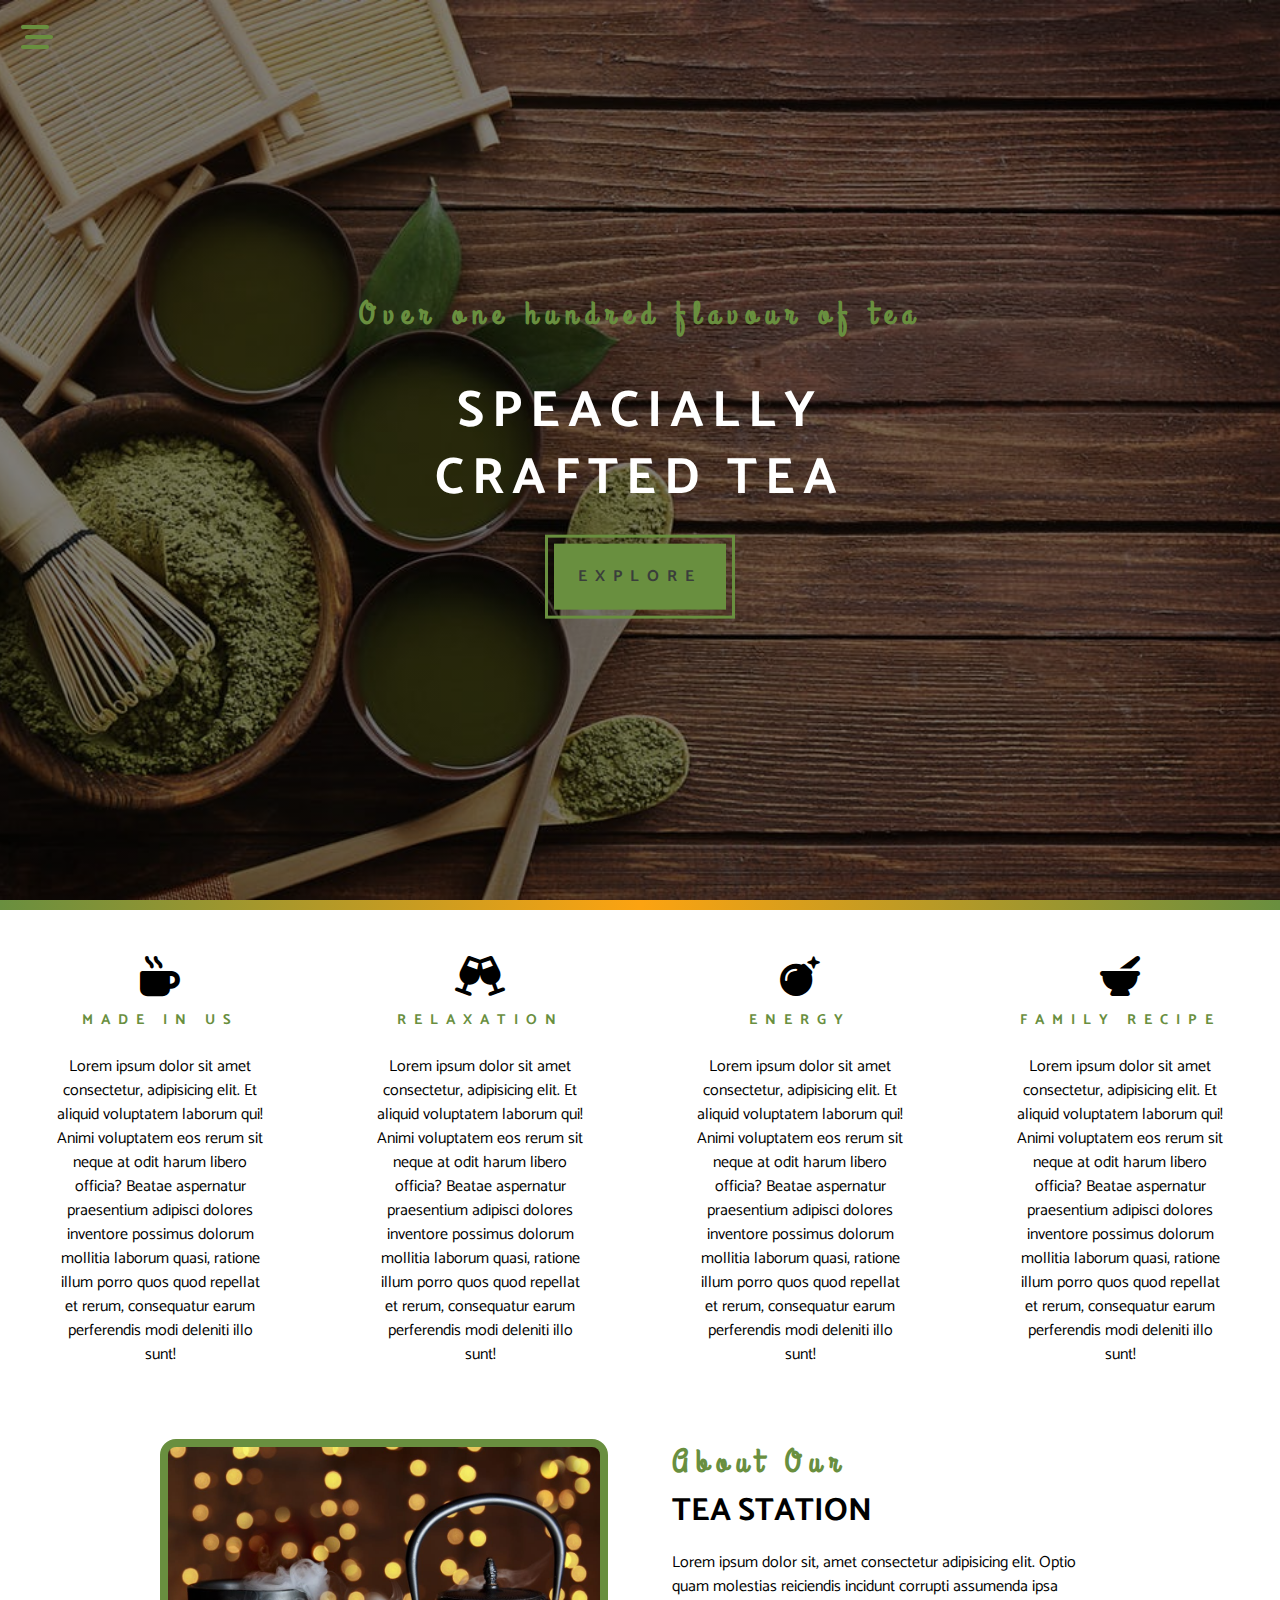
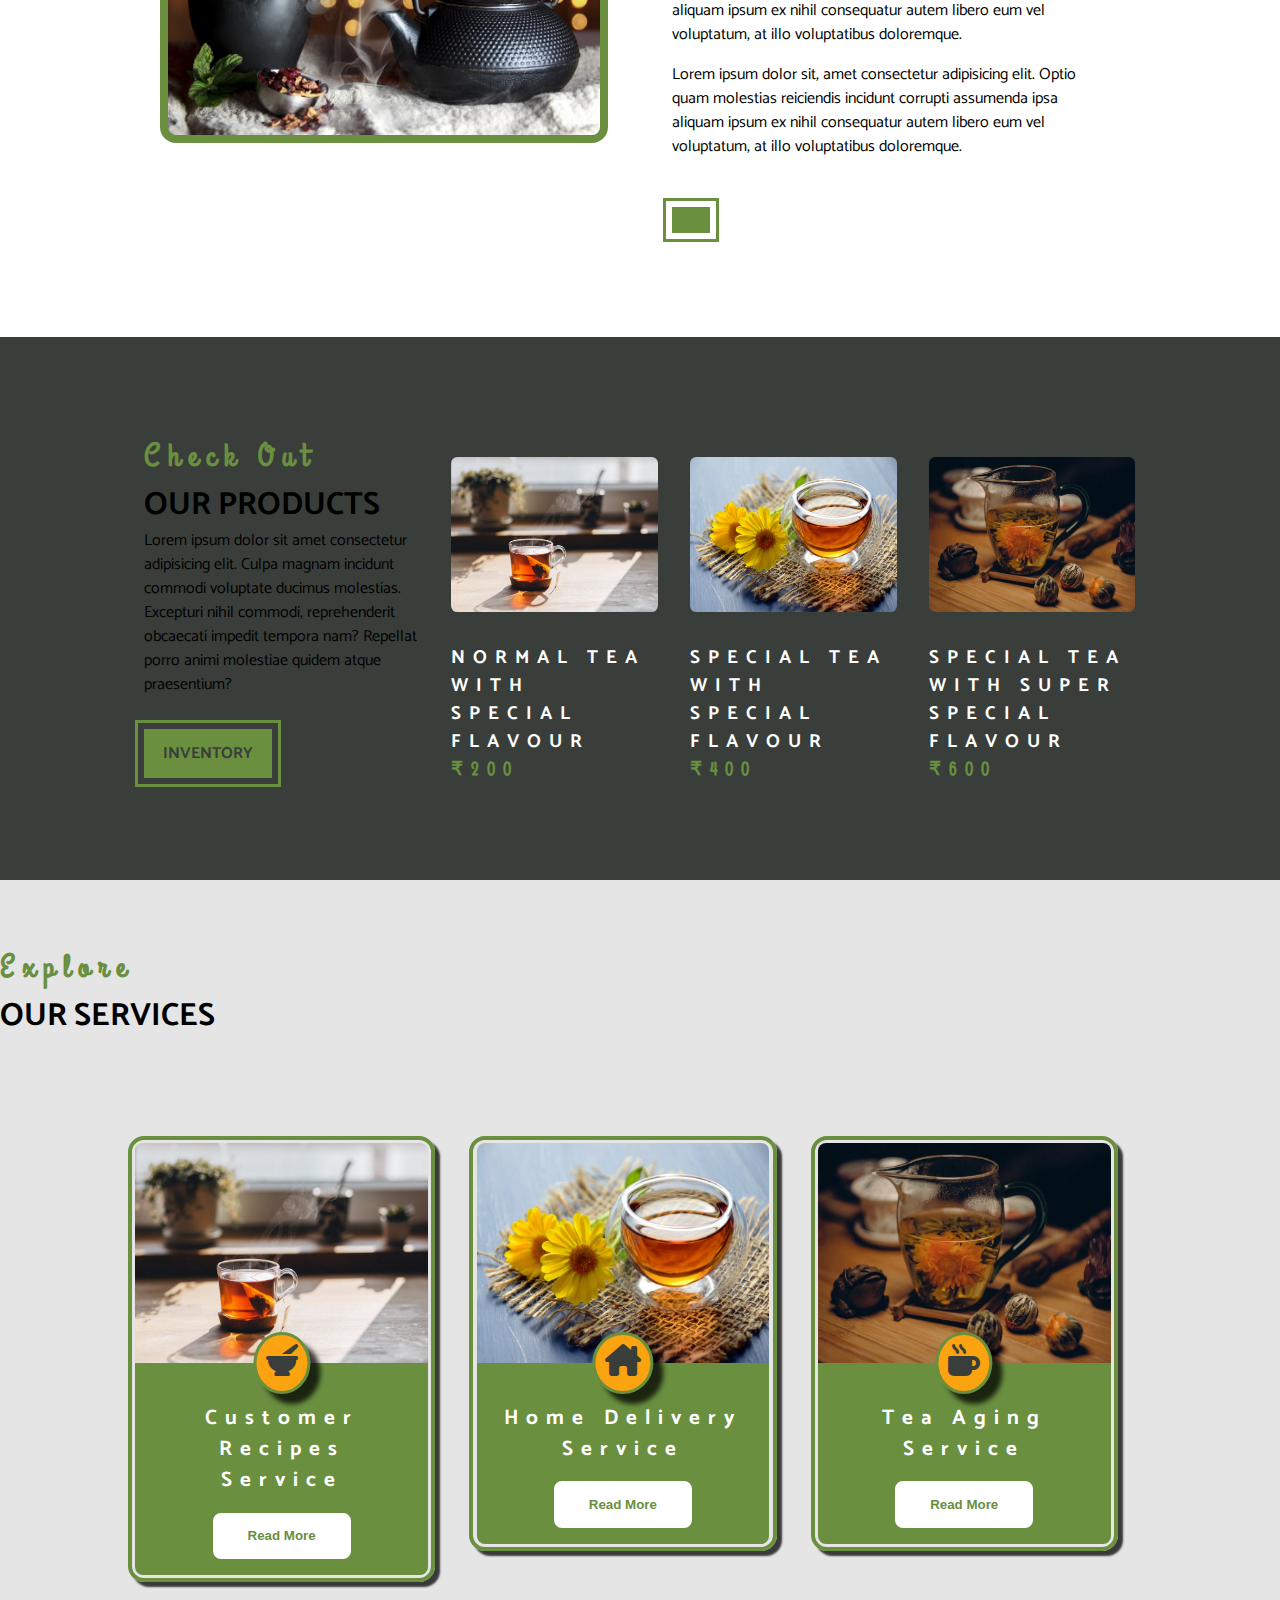
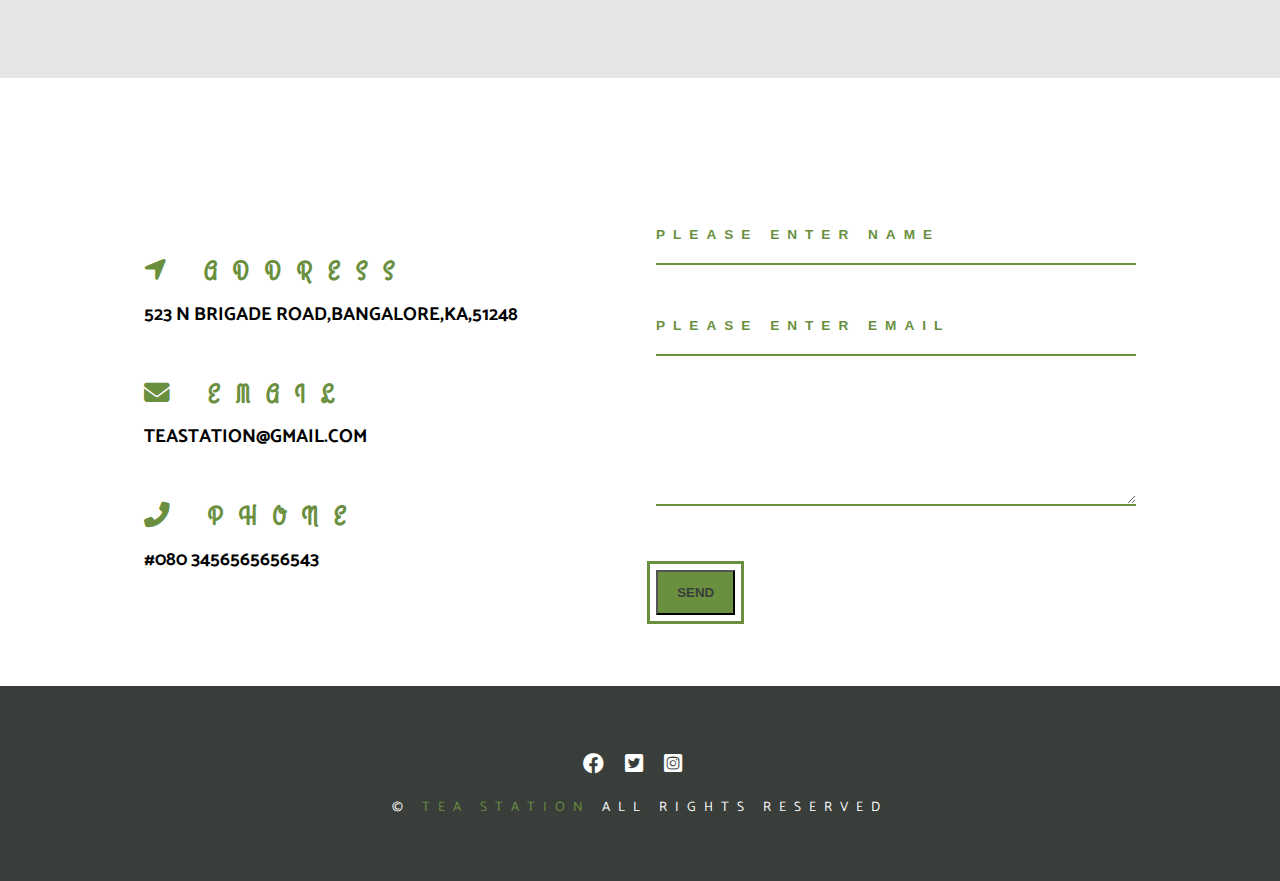
==== index.html @ 54a0109d "final_project" ====
<!DOCTYPE html>
<html lang="en">
<head>
    <meta charset="UTF-8">
    <meta http-equiv="X-UA-Compatible" content="IE=edge">
    <meta name="viewport" content="width=device-width, initial-scale=1.0">
    <title>Tea Station</title>
    <link rel="stylesheet" href="./styles.css">
    <!-- font awesome -->
    <link rel="stylesheet" href="./fontawesome-free-6.2.1-web/css/all.css">
</head>
<body>
    <!-- navigation button -->
    <span class="nav-btn" id="nav-btn">
        <i class="fa-sharp fa-solid fa-bars-staggered"></i>
    </span>

    <!-- navigation bar -->
    <nav class="navbar" id="navbar">
        <div class="navbar-header">
            <span class="nav-close" id="nav-close">
                <i class="fas fa-times"></i>
            </span>
        </div>
        <ul class="nav-items">
            <li><a href="./index.html" class="nav-link">home</a></li>
            <li><a href="./skills.html" class="nav-link">skills</a></li>
            <li><a href="./about.html" class="nav-link">about</a></li>
            <li><a href="./products.html" class="nav-link">products</a></li>
        </ul>
    </nav>
    <!-- header -->
     <header class="header">
        <div class="banner">
            <h3 class="banner-subtitle">Over one hundred flavour of tea</h3>
            <h1 class="banner-title">speacially crafted tea</h1>
            <a href="./skills.html" class="banner-btn">explore</a>
        </div>
     </header>
    

     <!-- end of header -->
     <!-- content-divider -->
     <div class="content-divider"></div>
     <!-- end of content divider -->
     <!-- skills section -->
     <section class="skills clear fix">
        <!-- single skill -->
        <article class="skill">
            <span class="skill-icon">
                 <i class="fas fa-mug-hot"></i>
            </span>
            <h3 class="skills-title">made in us</h3>
            <p class="skill-text">
                Lorem ipsum dolor sit amet consectetur, adipisicing elit. Et aliquid voluptatem laborum 
                qui! Animi voluptatem eos rerum sit neque at odit harum libero officia? Beatae aspernatur 
                praesentium adipisci dolores inventore possimus dolorum mollitia laborum quasi, ratione
                 illum porro quos quod repellat et rerum, consequatur earum perferendis modi deleniti illo sunt!
            </p>
        </article>
        <!-- end single skill -->
         <!-- single skill -->
         <article class="skill">
            <span class="skill-icon">
                <i class="fa-solid fa-champagne-glasses"></i>
            </span>
            <h3 class="skills-title">relaxation</h3>
            <p class="skill-text">
                Lorem ipsum dolor sit amet consectetur, adipisicing elit. Et aliquid voluptatem laborum 
                qui! Animi voluptatem eos rerum sit neque at odit harum libero officia? Beatae aspernatur 
                praesentium adipisci dolores inventore possimus dolorum mollitia laborum quasi, ratione
                 illum porro quos quod repellat et rerum, consequatur earum perferendis modi deleniti illo sunt!
            </p>
        </article>
        <!-- end single skill -->
         <!-- single skill -->
         <article class="skill">
            <span class="skill-icon">
                <i class="fa-sharp fa-solid fa-bomb"></i>
            </span>
            <h3 class="skills-title">energy</h3>
            <p class="skill-text">
                Lorem ipsum dolor sit amet consectetur, adipisicing elit. Et aliquid voluptatem laborum 
                qui! Animi voluptatem eos rerum sit neque at odit harum libero officia? Beatae aspernatur 
                praesentium adipisci dolores inventore possimus dolorum mollitia laborum quasi, ratione
                 illum porro quos quod repellat et rerum, consequatur earum perferendis modi deleniti illo sunt!
            </p>
        </article>
        <!-- end single skill -->
         <!-- single skill -->
         <article class="skill">
            <span class="skill-icon">
                <i class="fa-solid fa-mortar-pestle"></i>
            </span>
            <h3 class="skills-title">family recipe</h3>
            <p class="skill-text">
                Lorem ipsum dolor sit amet consectetur, adipisicing elit. Et aliquid voluptatem laborum 
                qui! Animi voluptatem eos rerum sit neque at odit harum libero officia? Beatae aspernatur 
                praesentium adipisci dolores inventore possimus dolorum mollitia laborum quasi, ratione
                 illum porro quos quod repellat et rerum, consequatur earum perferendis modi deleniti illo sunt!
            </p>
        </article>
        <!-- end single skill -->
     </section>
     <!-- end of skills section -->

     <!-- about -->
     <section class="about">
        <div class="section-center clearfix">
            <!-- first column -->
            <article class="about-img">
                <div class="about-picture-container">
                    <img src="./images/about-bcg.jpg" alt="tea kettle" class="about-picture">
                </div>
            </article>
            <!-- second column -->
            <article class="about-info">
                <!-- section title -->
                <div>
                    <h3 class="section-subtitle">about our</h3>
                    <h2 class="section-title">tea station</h2>
                </div>
                <!-- end section title -->
                <p class="about-text">Lorem ipsum dolor sit, amet consectetur adipisicing elit.
                     Optio quam molestias reiciendis incidunt corrupti assumenda ipsa aliquam ipsum 
                     ex nihil consequatur autem libero eum vel voluptatum,
                      at illo voluptatibus doloremque.</p>
                      <p class="about-text">Lorem ipsum dolor sit, amet consectetur adipisicing elit.
                        Optio quam molestias reiciendis incidunt corrupti assumenda ipsa aliquam ipsum 
                        ex nihil consequatur autem libero eum vel voluptatum,
                         at illo voluptatibus doloremque.</p>
                         <a href="./about.html" class="main-btn"></a>
            </article>
        </div>
     </section>
     <!-- end of about -->
     <!-- products -->
     <section class="products">
        <div class="section-center clearfix">
            <!-- product info -->
            <article class="products-info">
                <div>
                    <h3 class="section-subtitle">check out</h3>
                    <h2 class="section-title text-while">our products</h2>
                </div>
                <!-- end section title -->
                <p class="production-text">Lorem ipsum dolor sit amet consectetur adipisicing elit. Culpa magnam incidunt 
                    commodi voluptate ducimus molestias. Excepturi nihil commodi, reprehenderit obcaecati impedit tempora nam? 
                    Repellat porro animi molestiae quidem atque praesentium?</p>
                    <a href="./products.html" class="main-btn">inventory</a>
            </article>
            <!-- product inventory -->
            <article class="products-inventory clearfix">
                <!-- single product -->
                <article class="product">
                    <img src="./images/product-1.jpg" alt="product-1" class="product-img"/>
                    <h3 class="product-title">normal tea with special flavour</h3>
                    <h3 class="product-price">&#8377;200</h3>
                </article>
                <!-- end of single product -->
                <!-- single product -->
                <article class="product">
                    <img src="./images/product-2.jpg" alt="product-2" class="product-img"/>
                    <h3 class="product-title">special tea with special flavour</h3>
                    <h3 class="product-price">&#8377;400</h3>
                </article>
                <!-- end of single product -->
                <!-- single product -->
                <article class="product">
                    <img src="./images/product-3.jpg" alt="product-3" class="product-img"/>
                    <h3 class="product-title">special tea with super special flavour</h3>
                    <h3 class="product-price">&#8377;600</h3>
                </article>
                <!-- end of single product -->
            </article>
        </div>
     </section>
     <!-- end of products -->
     <!-- services -->
     <section class="services">
        <!-- section title -->
        <div class="services-title text center">
            <h3 class="section-subtitle">explore</h3>
            <h2 class="section-title">our services</h2>
        </div>
        <!-- end of section title -->
        <div class="section-center clearfix">
            <!-- single card -->
            <article class="service-card">
                <!-- img container -->
                <div class="service-img-container">
                    <!-- img -->
                    <img src="./images/product-1.jpg" alt="single service" class="service-img"/>
                    <!-- service icon -->
                    <span class="service-icon">
                        <i class="fa-sharp fa-solid fa-mortar-pestle"></i>
                    </span>
                </div>
                <!-- service info -->
                <div class="service-info">
                    <h4>customer recipes</h4>
                    <h4>service</h4>
                    <button type="button" class="service-btn">read more</button>
                </div>
            </article>
            <!-- end of single card -->
            <!-- single card -->
            <article class="service-card">
                <!-- img container -->
                <div class="service-img-container">
                    <!-- img -->
                    <img src="./images/product-2.jpg" alt="product-2" class="service-img"/>
                    <!-- service icon -->
                    <span class="service-icon">
                        <i class="fa-sharp fa-solid fa-house-chimney"></i>
                    </span>
                </div>
                <!-- service info -->
                <div class="service-info">
                    <h4>home delivery</h4>
                    <h4>service</h4>
                    <button type="button" class="service-btn">read more</button>
                </div>
            </article>
            <!-- end of single card -->
            <!-- single card -->
            <article class="service-card">
                <!-- img container -->
                <div class="service-img-container">
                    <!-- img -->
                    <img src="./images/product-3.jpg" alt="product-3" class="service-img"/>
                    <!-- service icon -->
                    <span class="service-icon">
                        <i class="fa-sharp fa-solid fa-mug-hot"></i>
                    </span>
                </div>
                <!-- service info -->
                <div class="service-info">
                    <h4>tea aging</h4>
                    <h4>service</h4>
                    <button type="button" class="service-btn">read more</button>
                </div>
            </article>
            <!-- end of single card -->
        </div>
     </section>
     <!-- end of services -->

     <!-- contact -->
     <section class="contact">
        <div class="section-center clearfix">
            <!-- contact info -->
            <article class="contact-info">
                <!-- contact item -->
                <div class="contact-item">
                <h3 class="contact-title">
                    <span class="contact-icon">
                        <i class="fa-sharp fa-solid fa-location-arrow"></i>
                      </span>
                       address
                    </h3>
                    <h3 class="contact-text">
                    523 N Brigade road,Bangalore,KA,51248
                </h3>
            </div>
                <!-- end of contact item -->
                <!-- contact item -->
                <div class="contact-item">
                <h3 class="contact-title">
                    <span class="contact-icon">
                        <i class="fa-sharp fa-solid fa-envelope"></i>
                      </span>
                       email
                    </h3>
                    <h3 class="contact-text">
                    teastation@gmail.com
                </h3>
            </div>
                <!-- end of contact item -->
                <!-- contact item -->
                <div class="contact-item">
                <h3 class="contact-title">
                    <span class="contact-icon">
                        <i class="fa-sharp fa-solid fa-phone-flip"></i>
                      </span>
                       phone
                    </h3>
                    <h3 class="contact-text">
                    #080 3456565656543
                </h3>
            </div>
            <!-- end of contact item -->
            </article>
            <!-- contact form -->
            <article class="contact-form">
                <form action="https://formspree.io/f/moqzjeor" method="POST" class="form-group">
                <input type="text" name="name" placeholder="please enter name" class="form-control">
                <input type="email" name="name" placeholder="please enter email" class="form-control">
                <textarea name="message" rows="5" class="form-control"></textarea>
                <button class="main-btn">send</button>
                </form>
            </article>
        </div>
     </section>
     <!-- end of contact -->
     <!-- content divider -->
     <div></div>

     <!-- footer section -->
     <footer class="footer">
        <div class="section-center">
            <div class="social-icons">
                <!-- social icons -->
                <a href="#" class="social-icon">
                <i class="fa-brands fa-facebook"></i>
               </a>
                <!-- social icons -->
                <a href="#" class="social-icon">
                    <i class="fa-brands fa-square-twitter"></i>
               </a>
                <!-- social icons -->
                <a href="#" class="social-icon">
                    <i class="fa-brands fa-square-instagram"></i>
               </a>
               <!-- end of social icon -->
            </div>
            <p class="footer-text">
                &COPY; <span class="text-primary">tea station</span> all rights reserved
            </p>
        </div>
     </footer>
     <script src="./app.js"></script>
</body>
</html>
---- styles.css ----
@import url('https://fonts.googleapis.com/css2?family=Catamaran&family=Grand+Hotel&display=swap');

*
{
    margin: 0;
    padding: 0;
    box-sizing: border-box;
}

:root
{
    --slantedText: 'Grand Hotel', cursive;
    --headingFont: 'Catamaran', sans-serif;
    --primaryColor: #698f3f;
    --secondaryColor: #fca311;
    --mainDark: #3a3e3b;
    --mainWhite: #fff;
    --mainGrey: #e5e5e5;
    --mainTransition: all 0.3s ease-in-out;
    --letterSpacing: 0.5rem
}

body
{
    font-family: var(--headingFont);
    line-height: 1.5;
}

a
{
    text-decoration: none;
}

.text-white
{
    color: var(--mainWhite);
}

.text-center
{
    text-align: center;
}

.text-primary
{
    color: var(--primaryColor);
}

/* clearfix */
.clearfix::after,
.cleafix::before
{
    content: "";
    clear: both;
    display: table;
}

/* globals */
.section-center
{
    padding: 4rem 0;
    width: 80vw;
    max-width: 1170px;
    margin: auto;
}

.section-subtitle
{
    font-size: 2rem;
    font-family: var(--slantedText);
    letter-spacing: var(--letterSpacing);
    text-transform: capitalize;
    color: var(--primaryColor);
}

.section-title
{
    font-size: 2rem;
    text-transform: uppercase;
}

.nav-btn
{
    position: fixed;
    z-index: 1;
    top: 0;
    left: 0;
    color: var(--primaryColor);
    margin: 1rem 1.3rem;
    font-size: 2rem;
    animation: bounce 2s ease-in-out infinite;
    cursor: pointer;
}

@keyframes bounce
{
    0%
    {
        transform: scale(1);
    }
    50%
    {
        transform: scale(1.5);
    } 
    100%
    {
        transform: scale(1);
    }   
}

.navbar
{
    position: fixed;
    top: 0;
    left: 0;
    right: 0;
    bottom: 0;
    z-index: 2;
    background: var(--mainGrey);
    padding-top: 1rem;
    padding-left: 2rem;
    transition: var(--mainTransition);
    /* transform */
    transform: translateX(-100%);
}

.showNav
{
    transform: translateX(0);
}

.nav-close
{
    font-size: 2rem;
    cursor: pointer;
}

.nav-items
{
    list-style-type: none;
}

.nav-link
{
    display: block;
    font-size: 2rem;
    text-transform: uppercase;
    color: var(--primaryColor);
    transition: var(--mainTransition);
}

.nav-link:hover
{
    color: var(--mainDark);
    padding-left: 0.5rem;
}

@media screen and (min-width: 768px)
{
    .navbar
    {
        width: 30vw;
        max-width: 20rem;
    }
}

.header
{
    min-height: 100vh;
    background: linear-gradient(rgba(0, 0, 0, 0.5), rgba(0, 0, 0, 0.5)), url("./images/main-bcg.jpg") center/cover no-repeat fixed;
}

/* banner */
.banner
{
    position: absolute;
    top: 50%;
    left: 50%;
    text-align: center;
    transform: translate(-50%, -50%);
    letter-spacing: var(--letterSpacing);
}

.banner-subtitle
{
    font-size: 2rem;
    font-family: var(--slantedText);
    color: var(--primaryColor);
    /* animation */
    animation: slideFromRight 5s ease-in-out;

}

@keyframes slideFromRight
{
    0%
    {
        transform: translateX(1000px);
    } 
    
    50%
    {
        transform: translateX(-200px);
    }  

    75%
    {
        transform: translateX(50px);
    } 

    100%
    {
        transform: translateX(0px);
    } 
}

.banner-title
{
    text-transform: uppercase;
    font-size: 3.2rem;
    color: var(--mainWhite);
    margin-top: 2.5rem;
    line-height: 1.3;
    /* animation */
    animation: slideFromLeft 5s ease-in-out;;
}

@keyframes slideFromLeft
{
    0%
    {
        transform: translateX(-1000px);
    } 
    
    50%
    {
        transform: translateX(200px);
    }  

    75%
    {
        transform: translateX(-50px);
    } 

    100%
    {
        transform: translateX(0px);
    } 
}

.main-btn, .banner-btn
{
    display: inline-block;
    background: var(--primaryColor);
    text-transform: uppercase;
    padding: 0.8rem 1.2rem;
    color: var(--mainDark);
    font-weight: bolder;
    outline: 0.2rem solid var(--primaryColor);
    outline-offset: 6px;
    cursor: pointer;
    margin-top: 2rem;
    transition: var(--mainTransition);
}

.banner-btn
{
    padding: 1.3rem 1.5rem;
    /* animation */
    animation: show 5s ease-in-out;
}


.main-btn:hover,
.banner-btn:hover
{
    color: var(--mainWhite);
    opacity: 0.8;
}

@keyframes show
{
    0%
    {
        transform: scale(2);
        opacity: 0;
    } 
    50%
    {
        transform: scale(1.5);
        opacity: 0.5;
    } 
    100%
    {
        transform: scale(1);
        opacity: 1;
    }     
}
/* end of header */
.content-divider
{
    height: 0.6rem;
    background: linear-gradient(to left, var(--primaryColor),var(--secondaryColor),var(--primaryColor));
}
/* end of content divider */
/* skills */
.skills
{
    background: var(--mainGrey);
}

.skill
{
    padding: 2.5rem 0;
    text-align: center;
    transition: var(--mainTransition);
}

.skill-icon
{
    font-size: 2.5rem;
    /* margin-bottom: 1.5rem; */
    transition: var(--mainTransition);
    display: inline-block;
}

.skills-title
{
    font-size: 0.9rem;
    font-weight: bolder;
    text-transform: uppercase;
    letter-spacing: var(--letterSpacing);
    margin-bottom: 1.5rem;
    color: var(--primaryColor);
    transition: var(--mainTransition);
}

.skill-text
{
    max-width: 13rem;
    margin: 0 auto;
}

.skill:hover
{
    background: var(--primaryColor);
}

.skill:hover .skills-title
{
    color: var(--mainWhite);
}

.skill:hover .skill-icon
{
    transform: translateY(-5px);
}

@media screen and (min-width: 576px)
{
    .skill
    {
        float: left;
        width: 50%;
    }
}

@media screen and (min-width: 1200px)
{
    .skill
    {
        width: 25%;
    }
}

/* end of skills */
/* about */
.about-img,
.about-info
{
    padding: 2rem 0;
}

.about-picture-container
{
    background: var(--primaryColor);
    border: 0.5rem solid var(--primaryColor);
    border-radius: 1rem;
    /* overflow */
    overflow: hidden;
}

.about-picture
{
    width: 100%;
    display: block;
    transition: var(--mainTransition);
}

.about-picture-container:hover .about-picture
{
    opacity: 0.5;
    transform: scale(1.2);
}

.about-text
{
    margin: 1rem 0;
    max-width: 26rem;
}

@media screen and (min-width: 992px)
{
    .about-img,
    .about-info
    {
        float: left;
        width: 50%;
        padding: 2rem;
    }
}

/* end of about */
/* products */

.products
{
    background: var(--mainDark);
}

.products-info,
.products-inventory
{
    padding: 2rem 0;
}

.product-img
{
    width: 100%;
    display: block;
    border-radius: 0.4rem;
    margin-bottom: 2rem;
}

.product-title
{
    color: var(--mainWhite);
    text-transform: uppercase;
    letter-spacing: var(--letterSpacing);
}

.product-price
{
    color: var(--primaryColor);
    letter-spacing: var(--letterSpacing);
    font-family: var(--slantedText);
}

@media screen and (min-width: 768px)
{
    .product
    {
        float: left;
        width: 50%;
        padding: 2rem 1rem;
    }
    .products-info
    {
        padding: 2rem 1rem;
    }
}

@media screen and (min-width: 992px)
{
    .product
    {
        width: 33.3%;
    }
}

@media screen and (min-width: 1200px)
{
    .products-info
    {
        float: left;
        width: 30%;
    }

    .product
    {
        padding: 1.5rem 1rem 0 1rem;
    }

    .products-inventory
    {
        float: left;
        width: 70%;
    }
}

/* end of products */
/* services */
.services
{
    background: var(--mainGrey);
}
.services-title
{
    padding-top: 4rem;
}

.service-card
{
    border:0.3rem solid var(--primaryColor);
    padding: 0.2rem;
    border-radius: 1rem;
    margin: 2rem 0;
    /* box shadow styling */
    -webkit-box-shadow: 5px 5px 2px 0px rgba(0, 0, 0, 0.75);
    -moz-box-shadow: 5px 5px 2px 0px rgba(0, 0, 0, 0.75);
    box-shadow: 5px 5px 2px 0px rgba(0, 0, 0, 0.75);
    transition: var(--mainTransition);
}

.service-card:hover
{
    -webkit-box-shadow: 10px 10px 5px 0px rgba(0, 0, 0, 0.75);
    -moz-box-shadow: 10px 10px 5px 0px rgba(0, 0, 0, 0.75);
    box-shadow: 10px 10px 5px 0px rgba(0, 0, 0, 0.75);
}

.service-img
 {
    width: 100%;
    display: block;
    /* more styles */
    border-top-left-radius: 0.5rem;
    border-top-right-radius: 0.5rem;
  }

.service-info
{
    background: var(--primaryColor);
    border-bottom-left-radius: 0.5rem;
    border-bottom-right-radius: 0.5rem;
    text-align: center;
    font-size: 1.3rem;
    letter-spacing: var(--letterSpacing);
    color: var(--mainWhite);
    text-transform: capitalize;
    padding: 2.5rem 0 1rem 0;
}

.service-btn
{
    display: inline-block;
    background: var(--mainWhite);
    text-decoration: none;
    text-transform: capitalize;
    padding: 0.8rem 2rem;
    color: var(--primaryColor);
    font-weight: bolder;
    border: 0.2rem solid var(--mainWhite);
    border-radius: 0.5rem;
    cursor: pointer;
    margin-top: 1rem;
    transition: var(--mainTransition);
}

.service-btn:hover
{
    background: transparent;
    color: var(--mainWhite);
}

@media screen and (min-width: 768px)
{
    .service-card
    {
        float: left;
        width: 45%;
        margin-right: 5%;
    }
}

@media screen and (min-width: 992px)
{
    .service-card
    {
        float: left;
        width: 30%;
        margin-right: 3.333%;
    }
}

.service-img-container
{
    position: relative;
}

.service-icon
{
    position: absolute;
    bottom: 0;
    left: 50%;
    font-size: 2rem;
    background: var(--secondaryColor);
    padding: 0.25rem 0.6rem;
    border-radius: 50%;
    border: 0.2rem solid var(--primaryColor);
    color: var(--mainDark);
    transform: translate(-50%, 50%);
    /* box shadow */
    -webkit-box-shadow: 10px 10px 5px 0px rgba(0, 0, 0, 0.75);
    -moz-box-shadow: 10px 10px 5px 0px rgba(0, 0, 0, 0.75);
    box-shadow: 10px 10px 5px 0px rgba(0, 0, 0, 0.75);
}
.content-divider
{
    height: 0.6rem;
    background: linear-gradient(to left, var(--primaryColor),var(--secondaryColor),var(--primaryColor));
}
/* end of services */
/* contact */
.contact
{
    padding-top: 2rem;
}
.contact-item
{
    margin-bottom: 3rem;
}

.contact-title
{
    color: var(--primaryColor);
    font-family: var(--slantedText);
    text-transform: uppercase;
    letter-spacing: calc(var(--letterSpacing)*2);
    font-size: 1.6rem;
    margin-bottom: 0.5rem;
}

.contact-text
{
    text-transform: uppercase;
}

.form-control
{
    display: block;
    width: 100%;
    border: none;
    border-bottom: 2px solid var(--primaryColor);
    outline: none;
    margin: 2rem 0;
    padding: 1.3rem 0;
    font-size: 0.85rem;
    font-weight: bold;
}

.form-control::placeholder
{
    color: var(--primaryColor);
    text-transform: uppercase;
    letter-spacing: var(--letterSpacing);
}

@media screen and (min-width: 992px)
{
    .contact-info, .contact-form
    {
        float: left;
        width: 50%;
        padding: 0 1rem;
    }

    .contact-info
    {
        padding-top: 5rem;
    }
}

/* end of contact */
/* footer */

.footer
{
    background: var(--mainDark);
    text-align: center;
}

.social-icon
{
    color: var(--mainWhite);
    font-size: 1.3rem;
    margin-right: 1rem;
    transition: var(--mainTransition);
}

.social-icon:hover
{
    color: var(--primaryColor);
}

.footer-text
{
    text-transform: uppercase;
    color: var(--mainWhite);
    letter-spacing: var(--letterSpacing);
    margin-top: 1rem;
    font-size: 0.85rem;
}
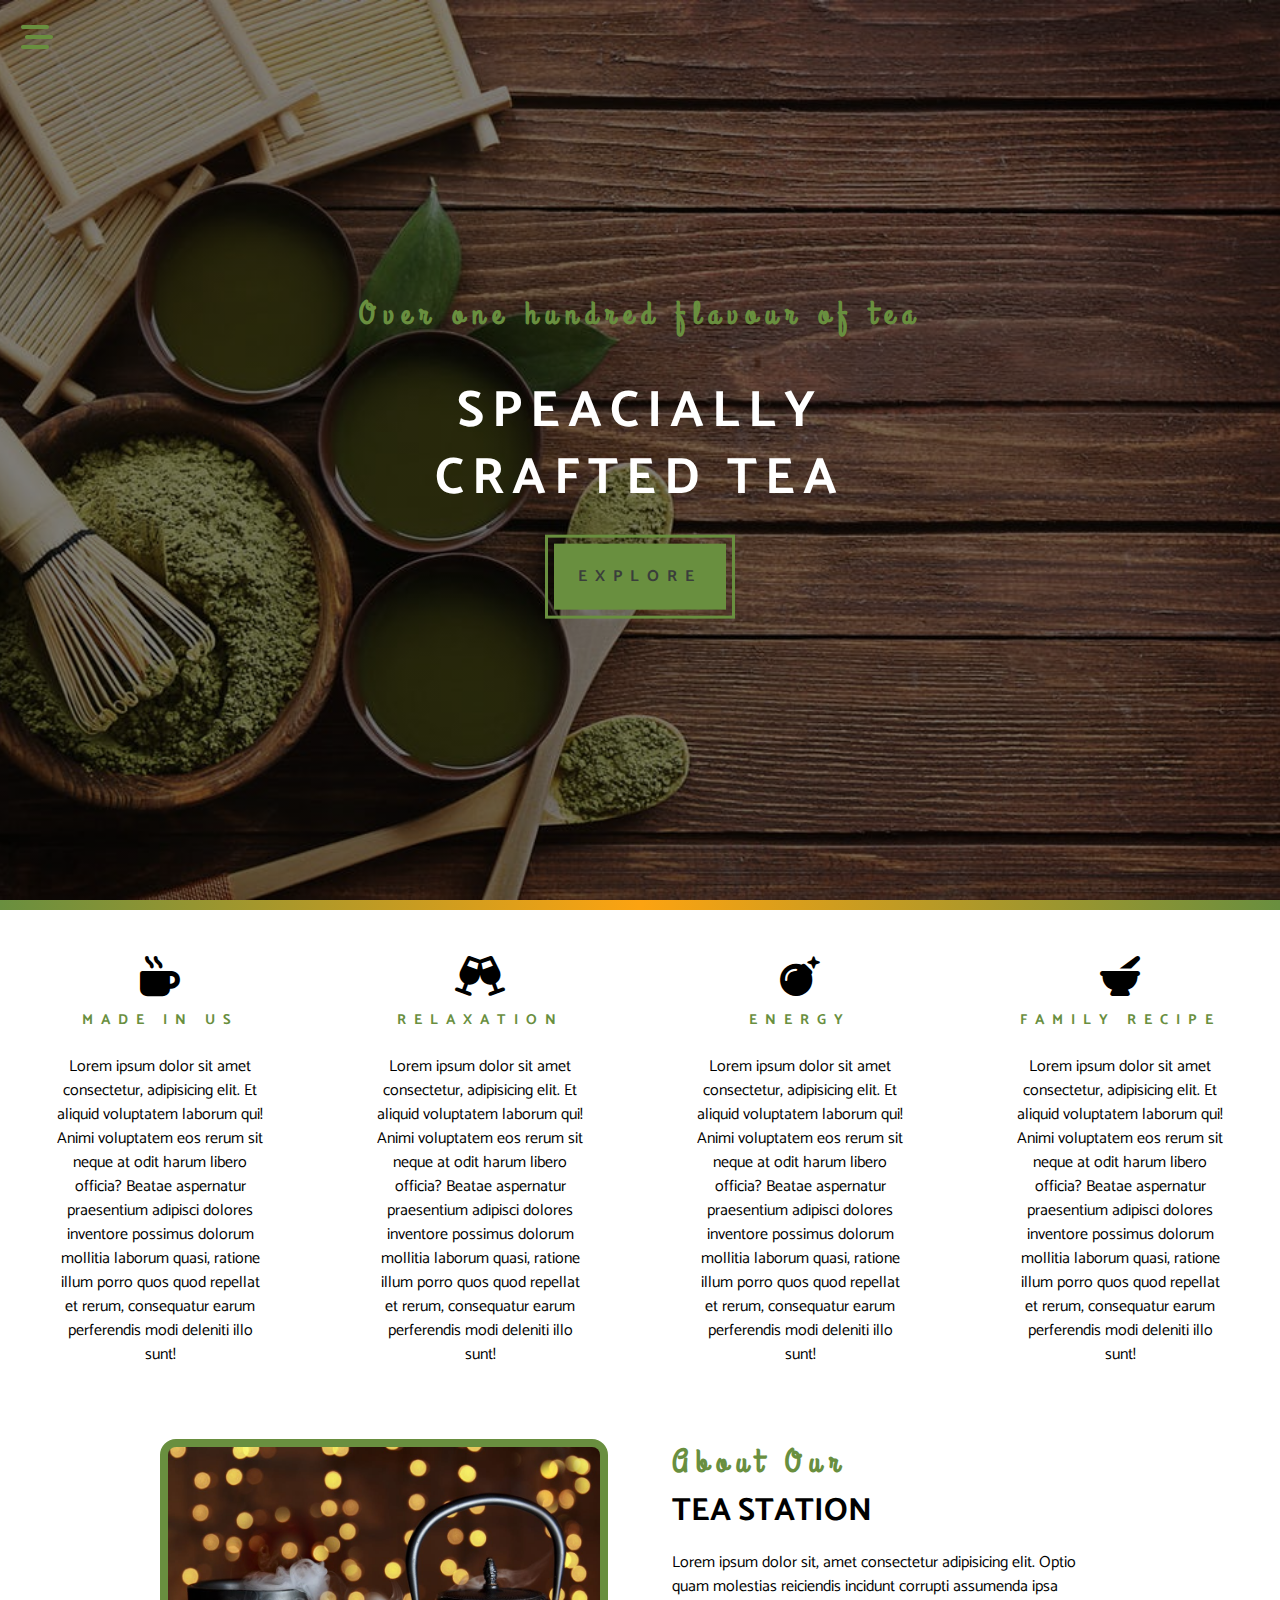
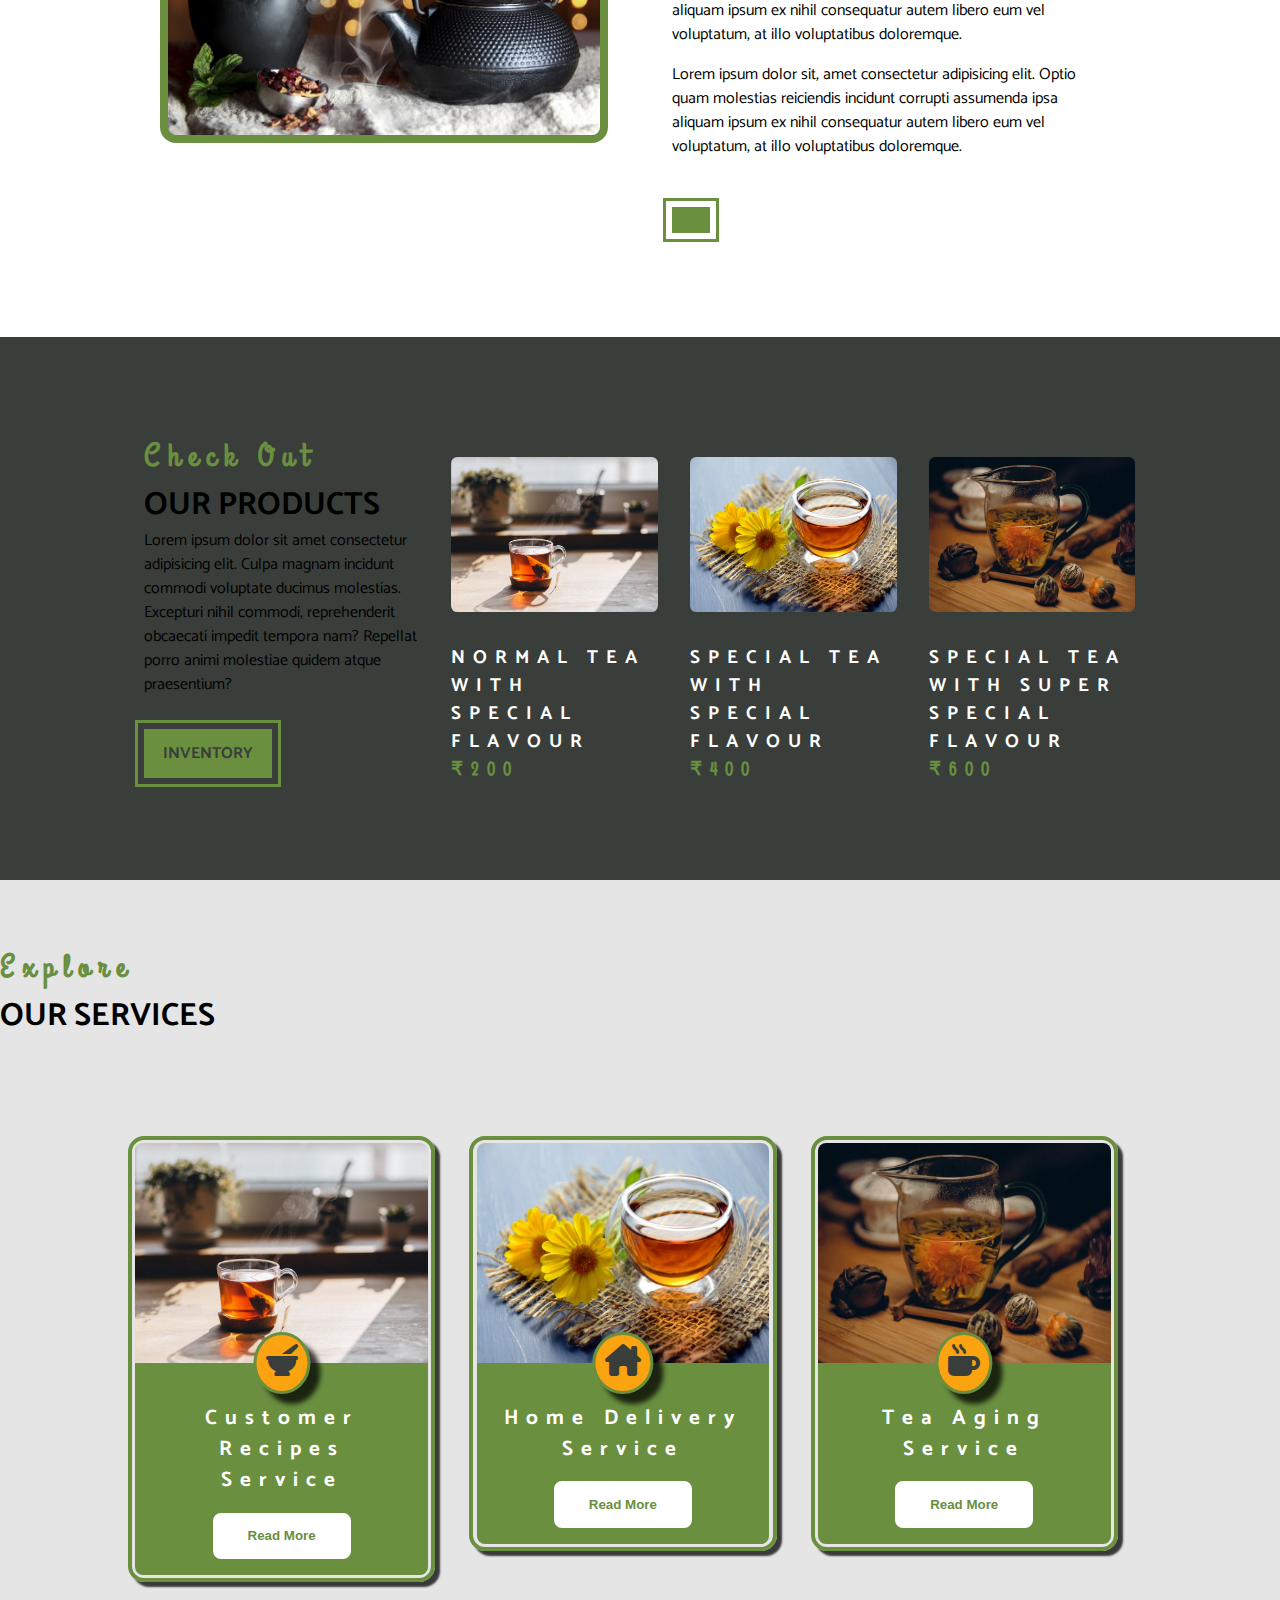
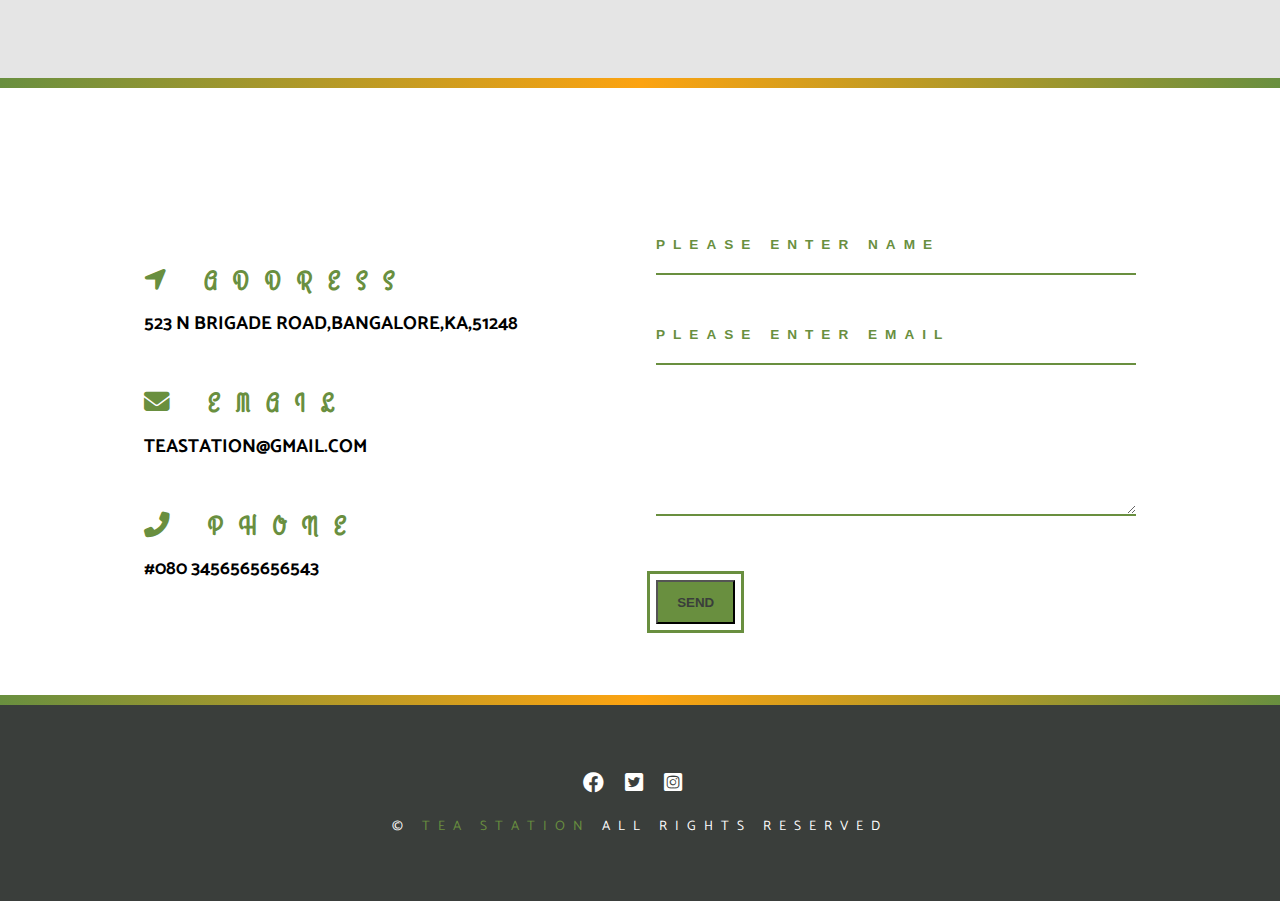
==== commit 869bf946: "final_project_README_updated_2" ====
--- a/index.html
+++ b/index.html
@@ -5,6 +5,7 @@
     <meta http-equiv="X-UA-Compatible" content="IE=edge">
     <meta name="viewport" content="width=device-width, initial-scale=1.0">
     <title>Tea Station</title>
+    <!-- styles -->
     <link rel="stylesheet" href="./styles.css">
     <!-- font awesome -->
     <link rel="stylesheet" href="./fontawesome-free-6.2.1-web/css/all.css">
@@ -38,7 +39,6 @@
         </div>
      </header>
     
-
      <!-- end of header -->
      <!-- content-divider -->
      <div class="content-divider"></div>
@@ -139,6 +139,7 @@
         <div class="section-center clearfix">
             <!-- product info -->
             <article class="products-info">
+                <!-- section title -->
                 <div>
                     <h3 class="section-subtitle">check out</h3>
                     <h2 class="section-title text-while">our products</h2>
@@ -246,6 +247,9 @@
      </section>
      <!-- end of services -->
 
+     <!-- content-divider -->
+     <div class="content-divider"></div>
+     <!-- end of content-divider -->
      <!-- contact -->
      <section class="contact">
         <div class="section-center clearfix">
@@ -304,8 +308,8 @@
      </section>
      <!-- end of contact -->
      <!-- content divider -->
-     <div></div>
-
+     <div class="content-divider"></div>
+     <!-- end of content divider -->
      <!-- footer section -->
      <footer class="footer">
         <div class="section-center">
